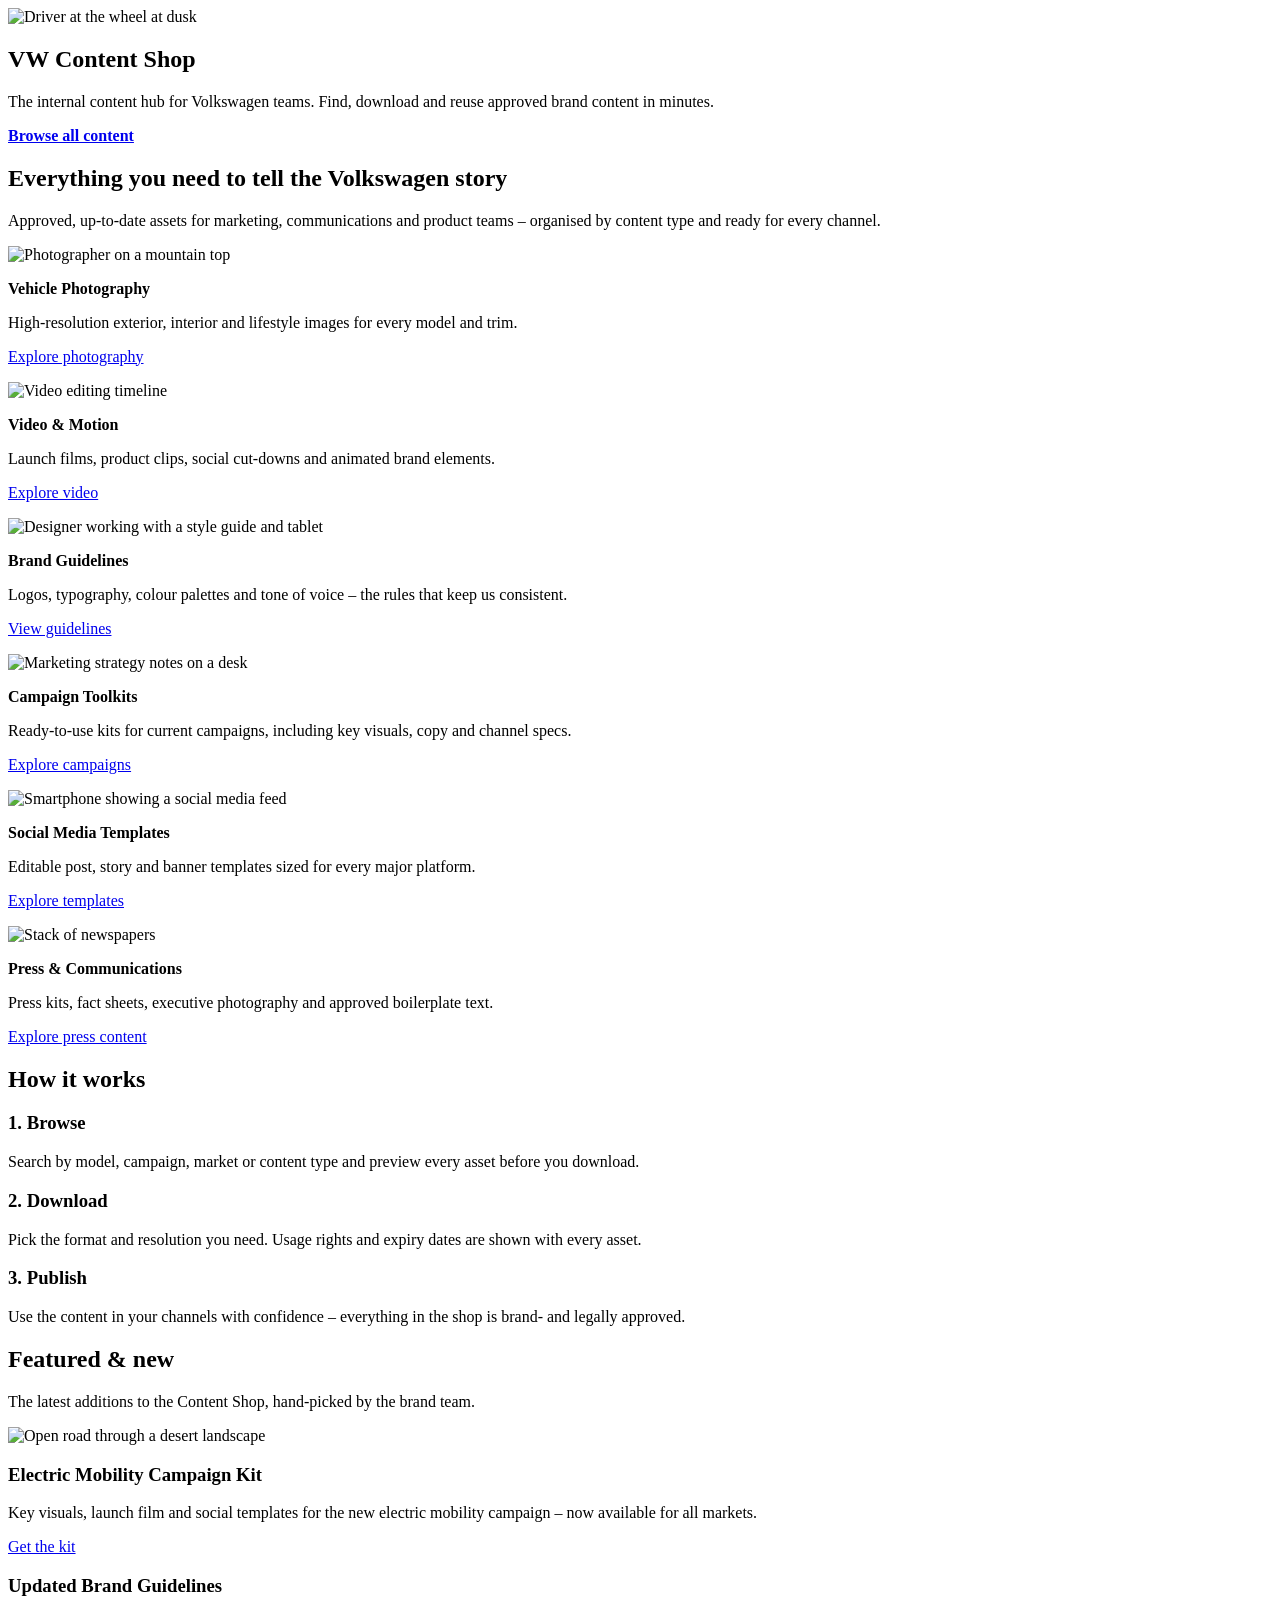
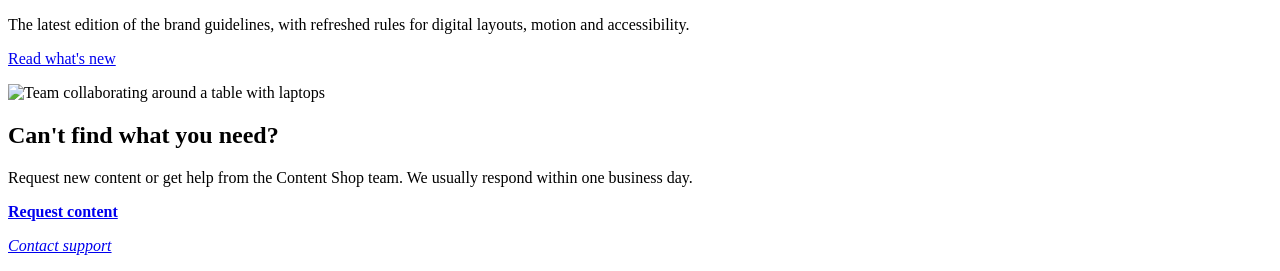
==== tools/importer/sources/index.html @ 8a07855f "feat: VW Content Shop home page hero styling and content sources - hero: white tagline/button text a" ====
<!DOCTYPE html>
<html lang="en">
<head>
  <meta charset="utf-8">
  <title>VW Content Shop</title>
  <meta name="description" content="The internal content hub for Volkswagen teams. Find approved vehicle photography, video, campaign toolkits, brand guidelines and templates in one place.">
</head>
<body>
<main>
  <section data-block="hero">
    <img src="https://images.unsplash.com/photo-1449965408869-eaa3f722e40d?w=2000&q=80&auto=format&fit=crop" alt="Driver at the wheel at dusk">
    <h1>VW Content Shop</h1>
    <p>The internal content hub for Volkswagen teams. Find, download and reuse approved brand content in minutes.</p>
    <p><strong><a href="/assets">Browse all content</a></strong></p>
  </section>

  <section>
    <h2>Everything you need to tell the Volkswagen story</h2>
    <p>Approved, up-to-date assets for marketing, communications and product teams – organised by content type and ready for every channel.</p>
    <div data-block="cards">
      <div>
        <img src="https://images.unsplash.com/photo-1492691527719-9d1e07e534b4?w=750&q=80&auto=format&fit=crop" alt="Photographer on a mountain top">
        <div>
          <p><strong>Vehicle Photography</strong></p>
          <p>High-resolution exterior, interior and lifestyle images for every model and trim.</p>
          <p><a href="/assets/photography">Explore photography</a></p>
        </div>
      </div>
      <div>
        <img src="https://images.unsplash.com/photo-1574717024653-61fd2cf4d44d?w=750&q=80&auto=format&fit=crop" alt="Video editing timeline">
        <div>
          <p><strong>Video &amp; Motion</strong></p>
          <p>Launch films, product clips, social cut-downs and animated brand elements.</p>
          <p><a href="/assets/video">Explore video</a></p>
        </div>
      </div>
      <div>
        <img src="https://images.unsplash.com/photo-1558655146-9f40138edfeb?w=750&q=80&auto=format&fit=crop" alt="Designer working with a style guide and tablet">
        <div>
          <p><strong>Brand Guidelines</strong></p>
          <p>Logos, typography, colour palettes and tone of voice – the rules that keep us consistent.</p>
          <p><a href="/assets/brand">View guidelines</a></p>
        </div>
      </div>
      <div>
        <img src="https://images.unsplash.com/photo-1533750349088-cd871a92f312?w=750&q=80&auto=format&fit=crop" alt="Marketing strategy notes on a desk">
        <div>
          <p><strong>Campaign Toolkits</strong></p>
          <p>Ready-to-use kits for current campaigns, including key visuals, copy and channel specs.</p>
          <p><a href="/assets/campaigns">Explore campaigns</a></p>
        </div>
      </div>
      <div>
        <img src="https://images.unsplash.com/photo-1586953208448-b95a79798f07?w=750&q=80&auto=format&fit=crop" alt="Smartphone showing a social media feed">
        <div>
          <p><strong>Social Media Templates</strong></p>
          <p>Editable post, story and banner templates sized for every major platform.</p>
          <p><a href="/assets/social">Explore templates</a></p>
        </div>
      </div>
      <div>
        <img src="https://images.unsplash.com/photo-1504711434969-e33886168f5c?w=750&q=80&auto=format&fit=crop" alt="Stack of newspapers">
        <div>
          <p><strong>Press &amp; Communications</strong></p>
          <p>Press kits, fact sheets, executive photography and approved boilerplate text.</p>
          <p><a href="/assets/press">Explore press content</a></p>
        </div>
      </div>
    </div>
  </section>

  <section data-style="highlight">
    <h2>How it works</h2>
    <div data-block="columns">
      <div>
        <div>
          <h3>1. Browse</h3>
          <p>Search by model, campaign, market or content type and preview every asset before you download.</p>
        </div>
        <div>
          <h3>2. Download</h3>
          <p>Pick the format and resolution you need. Usage rights and expiry dates are shown with every asset.</p>
        </div>
        <div>
          <h3>3. Publish</h3>
          <p>Use the content in your channels with confidence – everything in the shop is brand- and legally approved.</p>
        </div>
      </div>
    </div>
  </section>

  <section>
    <h2>Featured &amp; new</h2>
    <p>The latest additions to the Content Shop, hand-picked by the brand team.</p>
    <div data-block="columns">
      <div>
        <img src="https://images.unsplash.com/photo-1500530855697-b586d89ba3ee?w=1200&q=80&auto=format&fit=crop" alt="Open road through a desert landscape">
        <div>
          <h3>Electric Mobility Campaign Kit</h3>
          <p>Key visuals, launch film and social templates for the new electric mobility campaign – now available for all markets.</p>
          <p><a href="/assets/campaigns/electric-mobility">Get the kit</a></p>
        </div>
      </div>
      <div>
        <div>
          <h3>Updated Brand Guidelines</h3>
          <p>The latest edition of the brand guidelines, with refreshed rules for digital layouts, motion and accessibility.</p>
          <p><a href="/assets/brand">Read what's new</a></p>
        </div>
        <img src="https://images.unsplash.com/photo-1522071820081-009f0129c71c?w=1200&q=80&auto=format&fit=crop" alt="Team collaborating around a table with laptops">
      </div>
    </div>
  </section>

  <section data-style="highlight">
    <h2>Can't find what you need?</h2>
    <p>Request new content or get help from the Content Shop team. We usually respond within one business day.</p>
    <p><strong><a href="/request-content">Request content</a></strong></p>
    <p><em><a href="/support">Contact support</a></em></p>
  </section>
</main>
</body>
</html>
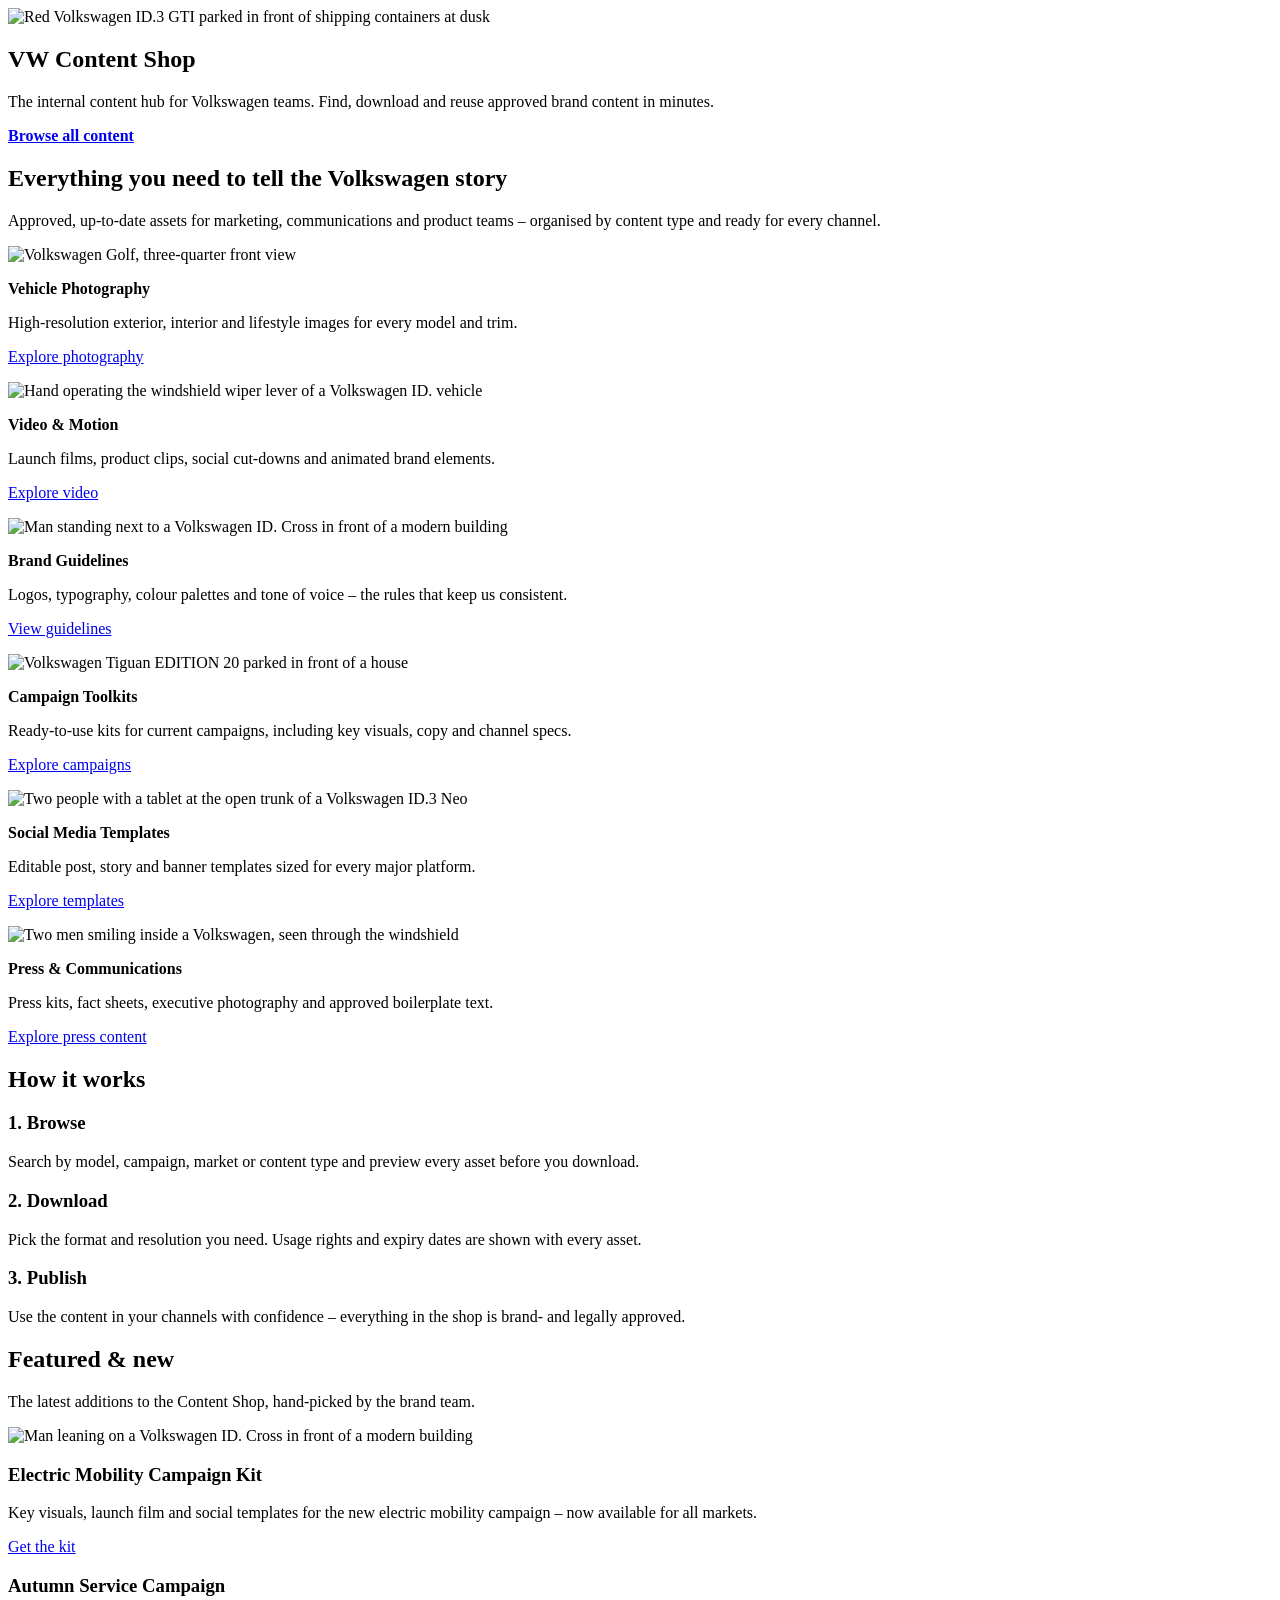
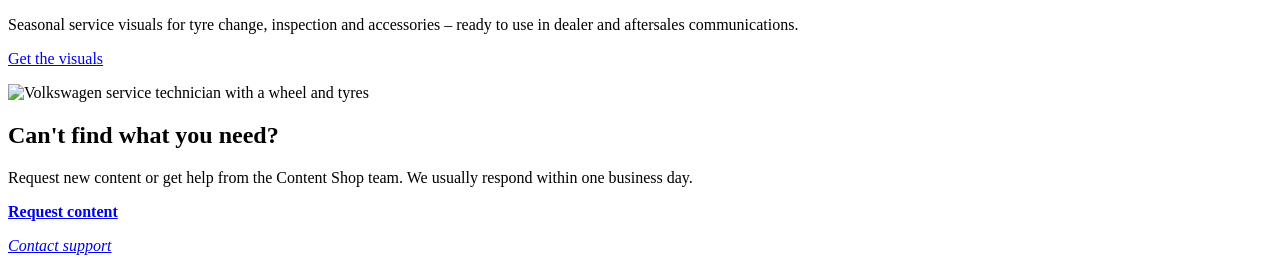
==== commit 08e55afc: "feat: apply Volkswagen design language and imagery - colors, typography and pill buttons based on vo" ====
--- a/tools/importer/sources/index.html
+++ b/tools/importer/sources/index.html
@@ -8,7 +8,7 @@
 <body>
 <main>
   <section data-block="hero">
-    <img src="https://images.unsplash.com/photo-1449965408869-eaa3f722e40d?w=2000&q=80&auto=format&fit=crop" alt="Driver at the wheel at dusk">
+    <img src="https://assets.volkswagen.com/is/image/volkswagenag/IN0526_id3-gti_front-view-parking?Zml0PWNyb3AsMSZmbXQ9d2VicC1hbHBoYSZxbHQ9Nzkmd2lkPTE5MjAmaGVpPTEwODAmYWxpZ249MC4wMCwwLjAwJmJmYz1vZmYmNjdkZQ==" alt="Red Volkswagen ID.3 GTI parked in front of shipping containers at dusk">
     <h1>VW Content Shop</h1>
     <p>The internal content hub for Volkswagen teams. Find, download and reuse approved brand content in minutes.</p>
     <p><strong><a href="/assets">Browse all content</a></strong></p>
@@ -19,7 +19,7 @@
     <p>Approved, up-to-date assets for marketing, communications and product teams – organised by content type and ready for every channel.</p>
     <div data-block="cards">
       <div>
-        <img src="https://images.unsplash.com/photo-1492691527719-9d1e07e534b4?w=750&q=80&auto=format&fit=crop" alt="Photographer on a mountain top">
+        <img src="https://assets.volkswagen.com/is/image/volkswagenag/GL6884_golf_3-4-front-parking?Zml0PWNyb3AsMSZmbXQ9d2VicC1hbHBoYSZxbHQ9Nzkmd2lkPTE5MjAmaGVpPTEwODAmYWxpZ249MC4wMCwwLjAwJmJmYz1vZmYmNjdkZQ==" alt="Volkswagen Golf, three-quarter front view">
         <div>
           <p><strong>Vehicle Photography</strong></p>
           <p>High-resolution exterior, interior and lifestyle images for every model and trim.</p>
@@ -27,7 +27,7 @@
         </div>
       </div>
       <div>
-        <img src="https://images.unsplash.com/photo-1574717024653-61fd2cf4d44d?w=750&q=80&auto=format&fit=crop" alt="Video editing timeline">
+        <img src="https://assets.volkswagen.com/is/image/volkswagenag/STAGEM4D258B3C84CFIMAGE_ID7_Windshield-Wiper-Lever?Zml0PWNyb3AsMSZmbXQ9d2VicC1hbHBoYSZxbHQ9Nzkmd2lkPTE5MjAmaGVpPTEwODAmYWxpZ249MC4wMCwwLjAwJmJmYz1vZmYmNjdkZQ==" alt="Hand operating the windshield wiper lever of a Volkswagen ID. vehicle">
         <div>
           <p><strong>Video &amp; Motion</strong></p>
           <p>Launch films, product clips, social cut-downs and animated brand elements.</p>
@@ -35,7 +35,7 @@
         </div>
       </div>
       <div>
-        <img src="https://images.unsplash.com/photo-1558655146-9f40138edfeb?w=750&q=80&auto=format&fit=crop" alt="Designer working with a style guide and tablet">
+        <img src="https://assets.volkswagen.com/is/image/volkswagenag/IDX0110_id-cross_rear-view-man-stage?Zml0PWNyb3AsMSZmbXQ9d2VicC1hbHBoYSZxbHQ9Nzkmd2lkPTE5MjAmaGVpPTEwODAmYWxpZ249MC4wMCwwLjAwJmJmYz1vZmYmNjdkZQ==" alt="Man standing next to a Volkswagen ID. Cross in front of a modern building">
         <div>
           <p><strong>Brand Guidelines</strong></p>
           <p>Logos, typography, colour palettes and tone of voice – the rules that keep us consistent.</p>
@@ -43,7 +43,7 @@
         </div>
       </div>
       <div>
-        <img src="https://images.unsplash.com/photo-1533750349088-cd871a92f312?w=750&q=80&auto=format&fit=crop" alt="Marketing strategy notes on a desk">
+        <img src="https://assets.volkswagen.com/is/image/volkswagenag/TN2618_tiguan-edition-20_parking-in-front-of-house?Zml0PWNyb3AsMSZmbXQ9d2VicC1hbHBoYSZxbHQ9Nzkmd2lkPTE5MjAmaGVpPTEwODAmYWxpZ249MC4wMCwwLjAwJmJmYz1vZmYmNjdkZQ==" alt="Volkswagen Tiguan EDITION 20 parked in front of a house">
         <div>
           <p><strong>Campaign Toolkits</strong></p>
           <p>Ready-to-use kits for current campaigns, including key visuals, copy and channel specs.</p>
@@ -51,7 +51,7 @@
         </div>
       </div>
       <div>
-        <img src="https://images.unsplash.com/photo-1586953208448-b95a79798f07?w=750&q=80&auto=format&fit=crop" alt="Smartphone showing a social media feed">
+        <img src="https://assets.volkswagen.com/is/image/volkswagenag/IN0492_id3_neo_people-with-tablet-at-trunk?Zml0PWNyb3AsMSZmbXQ9d2VicC1hbHBoYSZxbHQ9Nzkmd2lkPTE5MjAmaGVpPTEwODAmYWxpZ249MC4wMCwwLjAwJmJmYz1vZmYmNjdkZQ==" alt="Two people with a tablet at the open trunk of a Volkswagen ID.3 Neo">
         <div>
           <p><strong>Social Media Templates</strong></p>
           <p>Editable post, story and banner templates sized for every major platform.</p>
@@ -59,7 +59,7 @@
         </div>
       </div>
       <div>
-        <img src="https://images.unsplash.com/photo-1504711434969-e33886168f5c?w=750&q=80&auto=format&fit=crop" alt="Stack of newspapers">
+        <img src="https://assets.volkswagen.com/is/image/volkswagenag/Cover-Image_CONNEC1723649084068VIDEO_Connectivity-In-Car-Shop-Semi-Still?Zml0PWNyb3AsMSZmbXQ9d2VicC1hbHBoYSZxbHQ9Nzkmd2lkPTE5MjAmaGVpPTEwODAmYWxpZ249MC4wMCwwLjAwJmJmYz1vZmYmNjdkZQ==" alt="Two men smiling inside a Volkswagen, seen through the windshield">
         <div>
           <p><strong>Press &amp; Communications</strong></p>
           <p>Press kits, fact sheets, executive photography and approved boilerplate text.</p>
@@ -94,7 +94,7 @@
     <p>The latest additions to the Content Shop, hand-picked by the brand team.</p>
     <div data-block="columns">
       <div>
-        <img src="https://images.unsplash.com/photo-1500530855697-b586d89ba3ee?w=1200&q=80&auto=format&fit=crop" alt="Open road through a desert landscape">
+        <img src="https://assets.volkswagen.com/is/image/volkswagenag/Motiv_E_Auto_Foerderung_ID-CrossIDX0104?Zml0PWNyb3AsMSZmbXQ9d2VicC1hbHBoYSZxbHQ9Nzkmd2lkPTE5MjAmaGVpPTEwODAmYWxpZ249MC4wMCwwLjAwJmJmYz1vZmYmNjdkZQ==" alt="Man leaning on a Volkswagen ID. Cross in front of a modern building">
         <div>
           <h3>Electric Mobility Campaign Kit</h3>
           <p>Key visuals, launch film and social templates for the new electric mobility campaign – now available for all markets.</p>
@@ -103,11 +103,11 @@
       </div>
       <div>
         <div>
-          <h3>Updated Brand Guidelines</h3>
-          <p>The latest edition of the brand guidelines, with refreshed rules for digital layouts, motion and accessibility.</p>
-          <p><a href="/assets/brand">Read what's new</a></p>
+          <h3>Autumn Service Campaign</h3>
+          <p>Seasonal service visuals for tyre change, inspection and accessories – ready to use in dealer and aftersales communications.</p>
+          <p><a href="/assets/campaigns/autumn-service">Get the visuals</a></p>
         </div>
-        <img src="https://images.unsplash.com/photo-1522071820081-009f0129c71c?w=1200&q=80&auto=format&fit=crop" alt="Team collaborating around a table with laptops">
+        <img src="https://assets.volkswagen.com/is/image/volkswagenag/Autumn-Deals-Tyre-Change_16-9?Zml0PWNyb3AsMSZmbXQ9d2VicC1hbHBoYSZxbHQ9Nzkmd2lkPTE5MjAmaGVpPTEwODAmYWxpZ249MC4wMCwwLjAwJmJmYz1vZmYmNjdkZQ==" alt="Volkswagen service technician with a wheel and tyres">
       </div>
     </div>
   </section>
